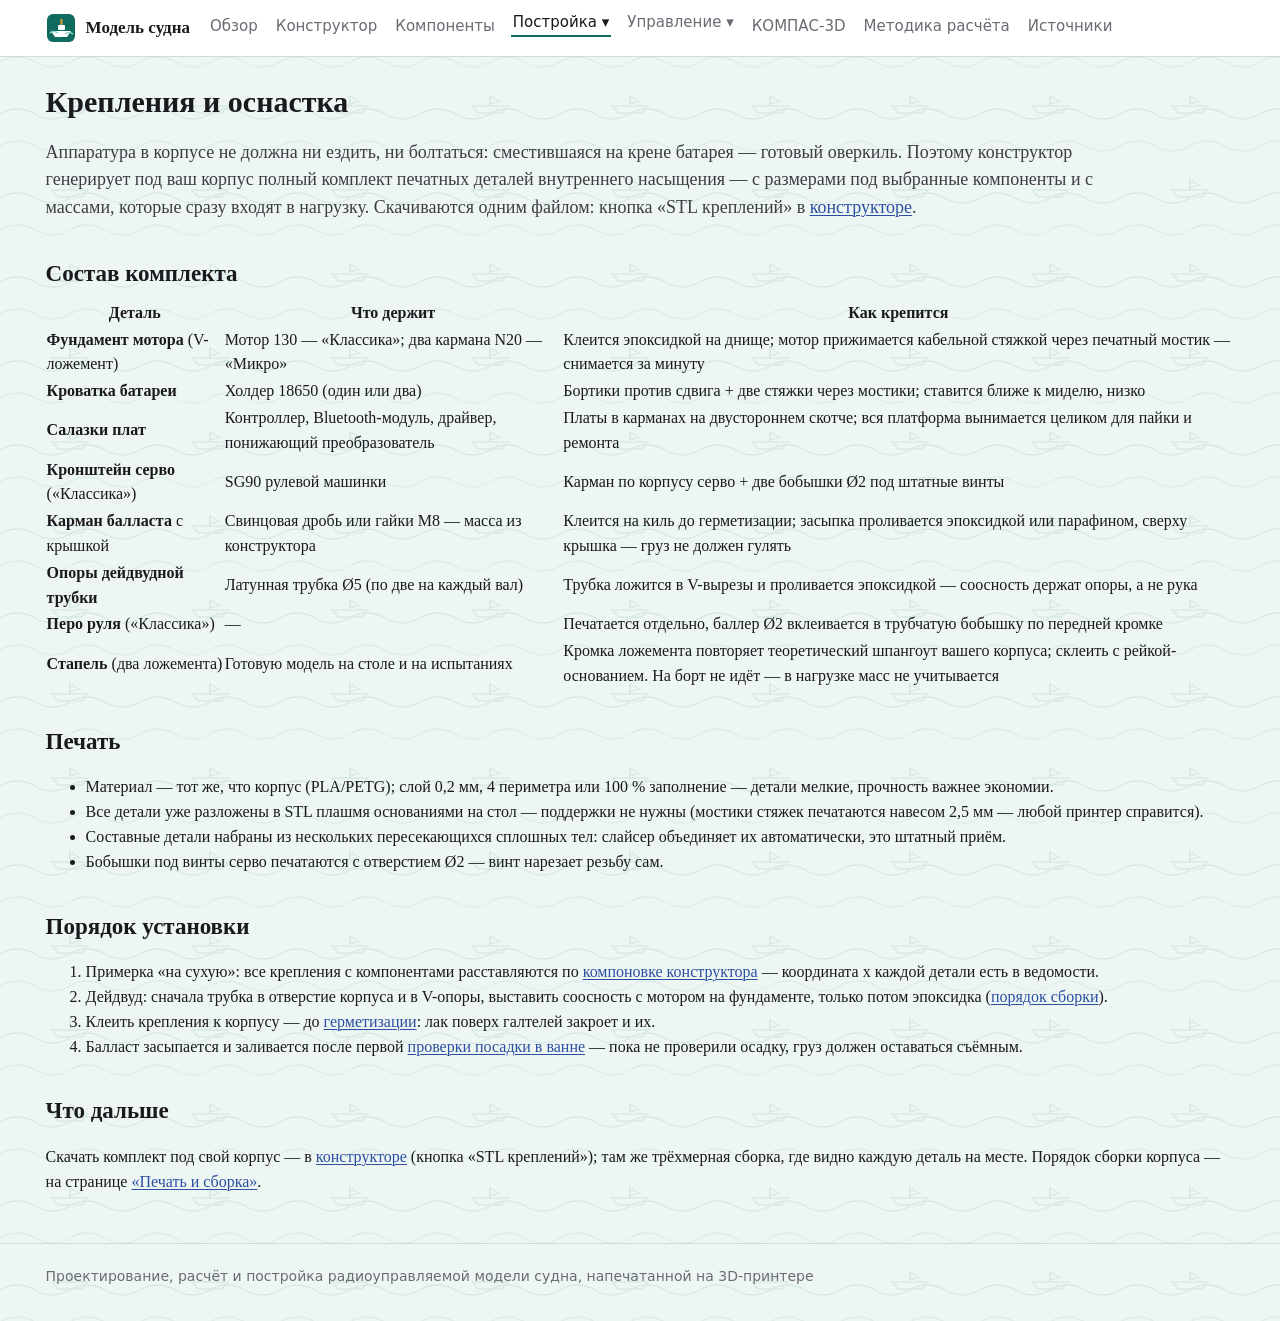
==== site/fittings.html @ aa369545 "Крепления и оснастка, 3D-вьюер сборки, честно замкнутый гладкий STL - fittings.js: печатные фундамен" ====
<!doctype html>
<html lang="ru">
<head>
<meta charset="utf-8">
<meta name="viewport" content="width=device-width, initial-scale=1">
<title>Крепления и оснастка — печатные фундаменты, кроватки и стапель</title>
<meta name="description" content="Печатные детали внутреннего насыщения модели: фундамент мотора, кроватка батареи, салазки плат, кронштейн серво, карман балласта, опоры дейдвуда, перо руля и стапель по обводам. Генерируются конструктором под ваш корпус.">
<link rel="stylesheet" href="assets/style.css">
</head>
<body>
<script src="assets/shell.js"></script>
<script src="assets/site.js" data-root="./" data-page="fittings"></script>
<main class="wrap">
  <h1>Крепления и оснастка</h1>
  <p class="lead">Аппаратура в корпусе не должна ни ездить, ни болтаться:
  сместившаяся на крене батарея — готовый оверкиль. Поэтому конструктор
  генерирует под ваш корпус полный комплект печатных деталей внутреннего
  насыщения — с размерами под выбранные компоненты и с массами, которые
  сразу входят в нагрузку. Скачиваются одним файлом: кнопка
  «STL креплений» в <a href="designer">конструкторе</a>.</p>

  <h2>Состав комплекта</h2>
  <table>
    <tr><th>Деталь</th><th>Что держит</th><th>Как крепится</th></tr>
    <tr><td><b>Фундамент мотора</b> (V-ложемент)</td>
      <td>Мотор 130 — «Классика»; два кармана N20 — «Микро»</td>
      <td>Клеится эпоксидкой на днище; мотор прижимается кабельной стяжкой
      через печатный мостик — снимается за минуту</td></tr>
    <tr><td><b>Кроватка батареи</b></td>
      <td>Холдер 18650 (один или два)</td>
      <td>Бортики против сдвига + две стяжки через мостики; ставится ближе
      к миделю, низко</td></tr>
    <tr><td><b>Салазки плат</b></td>
      <td>Контроллер, Bluetooth-модуль, драйвер, понижающий преобразователь</td>
      <td>Платы в карманах на двустороннем скотче; вся платформа вынимается
      целиком для пайки и ремонта</td></tr>
    <tr><td><b>Кронштейн серво</b> («Классика»)</td>
      <td>SG90 рулевой машинки</td>
      <td>Карман по корпусу серво + две бобышки Ø2 под штатные винты</td></tr>
    <tr><td><b>Карман балласта</b> с крышкой</td>
      <td>Свинцовая дробь или гайки М8 — масса из конструктора</td>
      <td>Клеится на киль до герметизации; засыпка проливается эпоксидкой
      или парафином, сверху крышка — груз не должен гулять</td></tr>
    <tr><td><b>Опоры дейдвудной трубки</b></td>
      <td>Латунная трубка Ø5 (по две на каждый вал)</td>
      <td>Трубка ложится в V-вырезы и проливается эпоксидкой — соосность
      держат опоры, а не рука</td></tr>
    <tr><td><b>Перо руля</b> («Классика»)</td>
      <td>—</td>
      <td>Печатается отдельно, баллер Ø2 вклеивается в трубчатую бобышку
      по передней кромке</td></tr>
    <tr><td><b>Стапель</b> (два ложемента)</td>
      <td>Готовую модель на столе и на испытаниях</td>
      <td>Кромка ложемента повторяет теоретический шпангоут вашего корпуса;
      склеить с рейкой-основанием. На борт не идёт — в нагрузке масс
      не учитывается</td></tr>
  </table>

  <h2>Печать</h2>
  <ul>
    <li>Материал — тот же, что корпус (PLA/PETG); слой 0,2 мм, 4 периметра
    или 100 % заполнение — детали мелкие, прочность важнее экономии.</li>
    <li>Все детали уже разложены в STL плашмя основаниями на стол —
    поддержки не нужны (мостики стяжек печатаются навесом 2,5 мм — любой
    принтер справится).</li>
    <li>Составные детали набраны из нескольких пересекающихся сплошных
    тел: слайсер объединяет их автоматически, это штатный приём.</li>
    <li>Бобышки под винты серво печатаются с отверстием Ø2 — винт нарезает
    резьбу сам.</li>
  </ul>

  <h2>Порядок установки</h2>
  <ol>
    <li>Примерка «на сухую»: все крепления с компонентами расставляются по
    <a href="designer">компоновке конструктора</a> — координата x каждой
    детали есть в ведомости.</li>
    <li>Дейдвуд: сначала трубка в отверстие корпуса и в V-опоры, выставить
    соосность с мотором на фундаменте, только потом эпоксидка
    (<a href="build">порядок сборки</a>).</li>
    <li>Клеить крепления к корпусу — до <a href="seal">герметизации</a>:
    лак поверх галтелей закроет и их.</li>
    <li>Балласт засыпается и заливается после первой
    <a href="trials">проверки посадки в ванне</a> — пока не проверили
    осадку, груз должен оставаться съёмным.</li>
  </ol>

  <h2>Что дальше</h2>
  <p>Скачать комплект под свой корпус — в <a href="designer">конструкторе</a>
  (кнопка «STL креплений»); там же трёхмерная сборка, где видно каждую
  деталь на месте. Порядок сборки корпуса — на странице
  <a href="build">«Печать и сборка»</a>.</p>
</main>
</body>
</html>
---- site/assets/style.css ----
@import url("base.css");
/* Модель судна для 3D-печати — стиль сайта.
 * Палитра своя (морской сине-зелёный), фон — волны с корпусом на них. */
:root {
  --bg: #eef6f4;
  --paper: #ffffff;
  --ink: #1a1a1e;
  --muted: #6b6b74;
  --line: #d5d9d2;
  --accent: #0e6b5e;
  --accent2: #2b4fa0;
  --green: #1d7a3e;
  --chip: #e7efe9;
  --link: #2b4fa0;
  --shadow: 0 1px 3px rgba(20,20,30,.08), 0 8px 24px rgba(20,20,30,.06);
}
body {
  margin: 0; background-color: var(--bg); background-image: url("data:image/svg+xml,%3Csvg xmlns='http://www.w3.org/2000/svg' width='140' height='84' viewBox='0 0 140 84'%3E%3Cg fill='none' stroke='%230e6b5e' stroke-width='1.3' opacity='0.10'%3E%3Cpath d='M0 30 Q 17 20 35 30 T 70 30 T 105 30 T 140 30'/%3E%3Cpath d='M0 62 Q 17 52 35 62 T 70 62 T 105 62 T 140 62' opacity='0.7'/%3E%3Cpath d='M52 22 L 88 22 L 82 29 L 58 29 Z'/%3E%3Cline x1='70' y1='22' x2='70' y2='12'/%3E%3Cpath d='M70 12 L 79 17 L 70 20 Z'/%3E%3C/g%3E%3C/svg%3E"); color: var(--ink);
  font: 16px/1.55 Georgia, 'Times New Roman', serif;
}

/* выключные формулы KaTeX: на узком экране прокручиваются внутри себя */
.katex-display { overflow-x: auto; overflow-y: hidden; padding: 2px 0; }
.katex-display > .katex { white-space: nowrap; }

/* SVG-доска чертежей */
svg.geo-board {
  width: 100%; height: auto; display: block;
  background: #fff; border: 1px solid var(--line); border-radius: 10px;
  touch-action: none; user-select: none;
}
.red  { stroke: var(--accent); }
.blue { stroke: var(--accent2); }
.green{ stroke: var(--green); }
.gray { stroke: #9a9aa2; }
.pt { fill: #16161a; stroke: none; }
.lbl { font: italic 14.5px Georgia, serif; fill: #16161a; paint-order: stroke; stroke: #ffffffcc; stroke-width: 3px; }
.lbl-dim { font: 700 13px system-ui, sans-serif; fill: #101014; }

/* мобильная вёрстка: таблицы, код и заметки не распирают страницу */
main table { display: block; overflow-x: auto; border-collapse: collapse; }
main pre { overflow-x: auto; max-width: 100%; }
main code { overflow-wrap: anywhere; }
main .note div { overflow-wrap: anywhere; }
.controls label { display: inline-flex; align-items: center; gap: 6px; flex-wrap: wrap; }
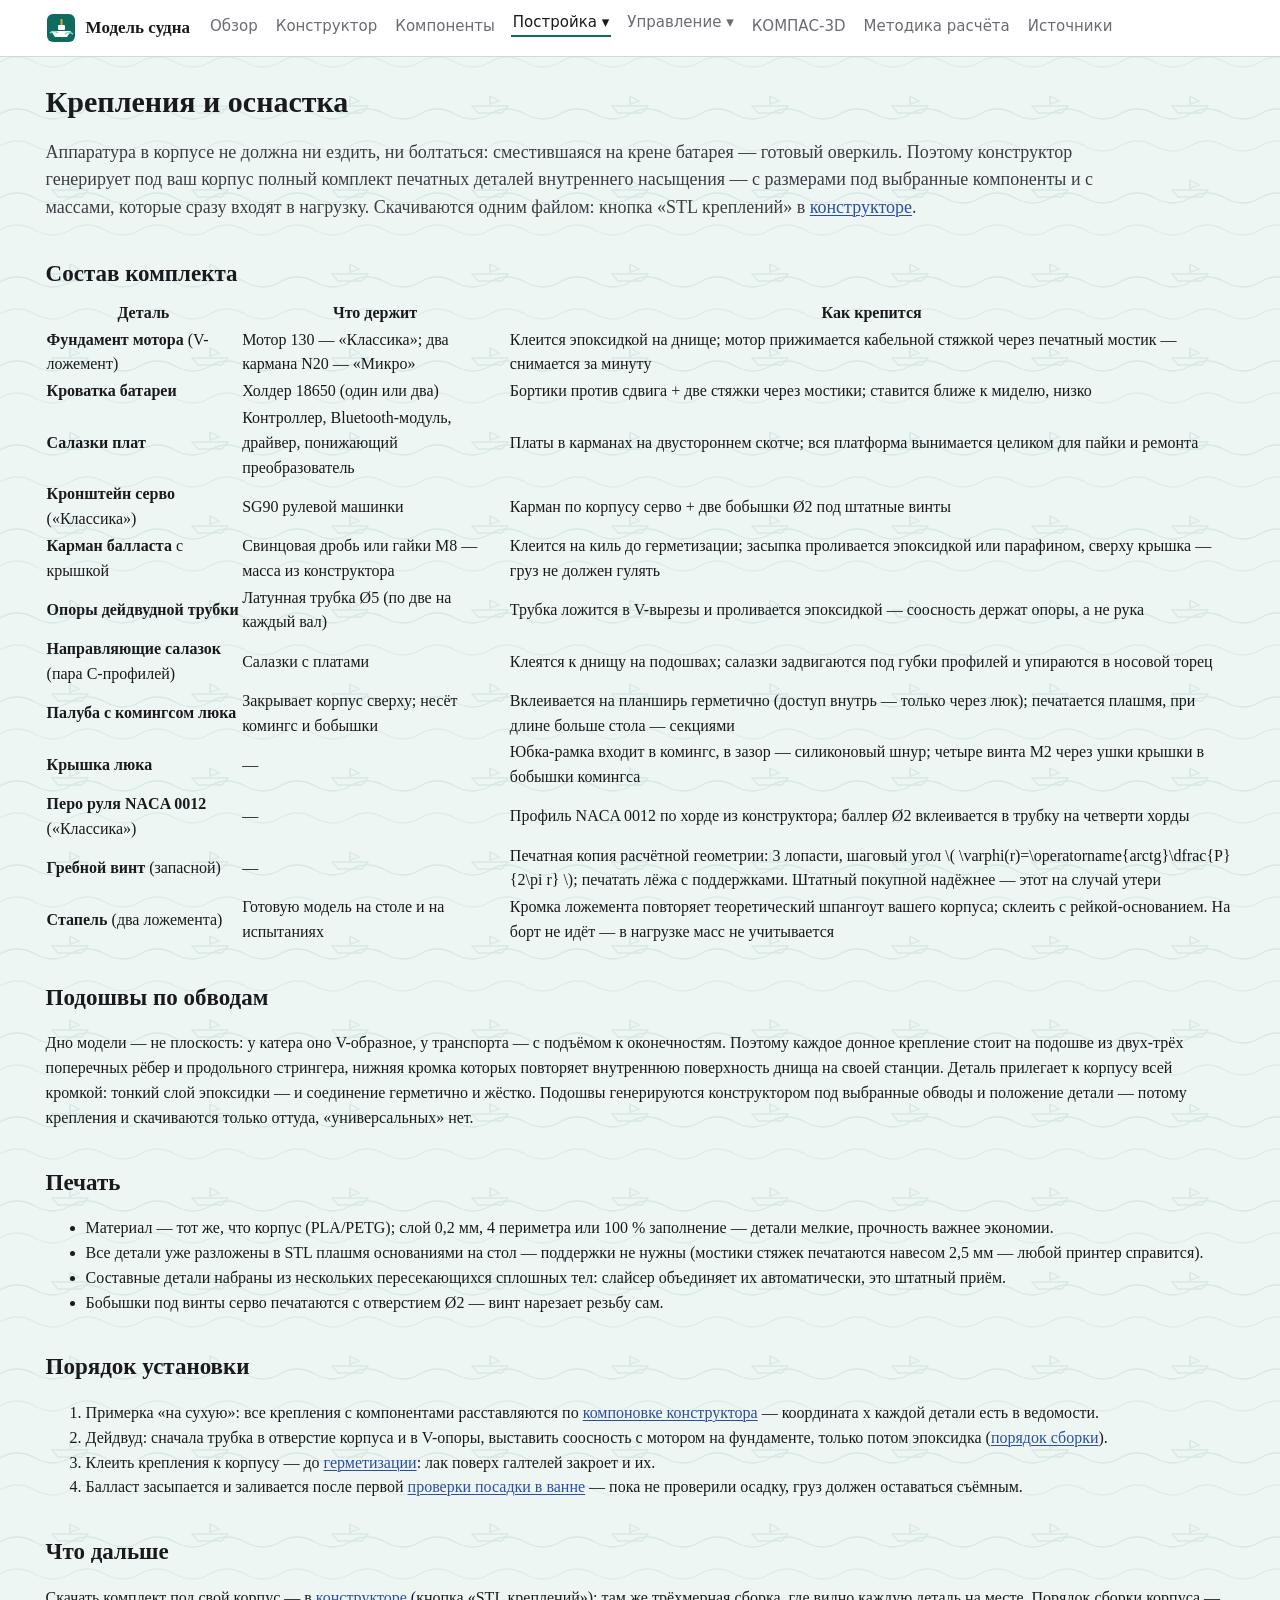
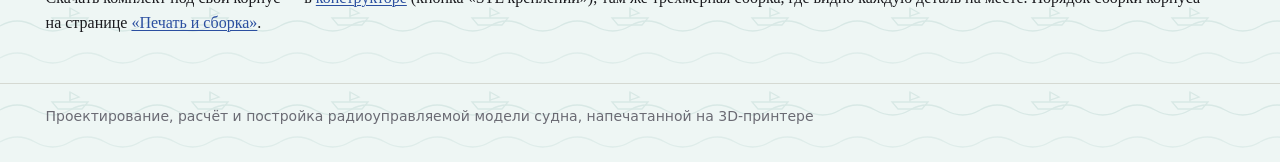
==== commit aac78856: "Инженерная сборка: подошвы по обводам, палуба с люком, лопастной винт, NACA-руль - Транец и форштеве" ====
--- a/site/fittings.html
+++ b/site/fittings.html
@@ -45,16 +45,43 @@
       <td>Латунная трубка Ø5 (по две на каждый вал)</td>
       <td>Трубка ложится в V-вырезы и проливается эпоксидкой — соосность
       держат опоры, а не рука</td></tr>
-    <tr><td><b>Перо руля</b> («Классика»)</td>
+    <tr><td><b>Направляющие салазок</b> (пара С-профилей)</td>
+      <td>Салазки с платами</td>
+      <td>Клеятся к днищу на подошвах; салазки задвигаются под губки
+      профилей и упираются в носовой торец</td></tr>
+    <tr><td><b>Палуба с комингсом люка</b></td>
+      <td>Закрывает корпус сверху; несёт комингс и бобышки</td>
+      <td>Вклеивается на планширь герметично (доступ внутрь — только через
+      люк); печатается плашмя, при длине больше стола — секциями</td></tr>
+    <tr><td><b>Крышка люка</b></td>
       <td>—</td>
-      <td>Печатается отдельно, баллер Ø2 вклеивается в трубчатую бобышку
-      по передней кромке</td></tr>
+      <td>Юбка-рамка входит в комингс, в зазор — силиконовый шнур;
+      четыре винта М2 через ушки крышки в бобышки комингса</td></tr>
+    <tr><td><b>Перо руля NACA 0012</b> («Классика»)</td>
+      <td>—</td>
+      <td>Профиль NACA 0012 по хорде из конструктора; баллер Ø2 вклеивается
+      в трубку на четверти хорды</td></tr>
+    <tr><td><b>Гребной винт</b> (запасной)</td>
+      <td>—</td>
+      <td>Печатная копия расчётной геометрии: 3 лопасти, шаговый угол
+      \( \varphi(r)=\operatorname{arctg}\dfrac{P}{2\pi r} \); печатать лёжа
+      с поддержками. Штатный покупной надёжнее — этот на случай утери</td></tr>
     <tr><td><b>Стапель</b> (два ложемента)</td>
       <td>Готовую модель на столе и на испытаниях</td>
       <td>Кромка ложемента повторяет теоретический шпангоут вашего корпуса;
       склеить с рейкой-основанием. На борт не идёт — в нагрузке масс
       не учитывается</td></tr>
   </table>
+
+  <h2>Подошвы по обводам</h2>
+  <p>Дно модели — не плоскость: у катера оно V-образное, у транспорта —
+  с подъёмом к оконечностям. Поэтому каждое донное крепление стоит на
+  подошве из двух-трёх поперечных рёбер и продольного стрингера, нижняя
+  кромка которых повторяет внутреннюю поверхность днища на своей станции.
+  Деталь прилегает к корпусу всей кромкой: тонкий слой эпоксидки — и
+  соединение герметично и жёстко. Подошвы генерируются конструктором под
+  выбранные обводы и положение детали — потому крепления и скачиваются
+  только оттуда, «универсальных» нет.</p>
 
   <h2>Печать</h2>
   <ul>
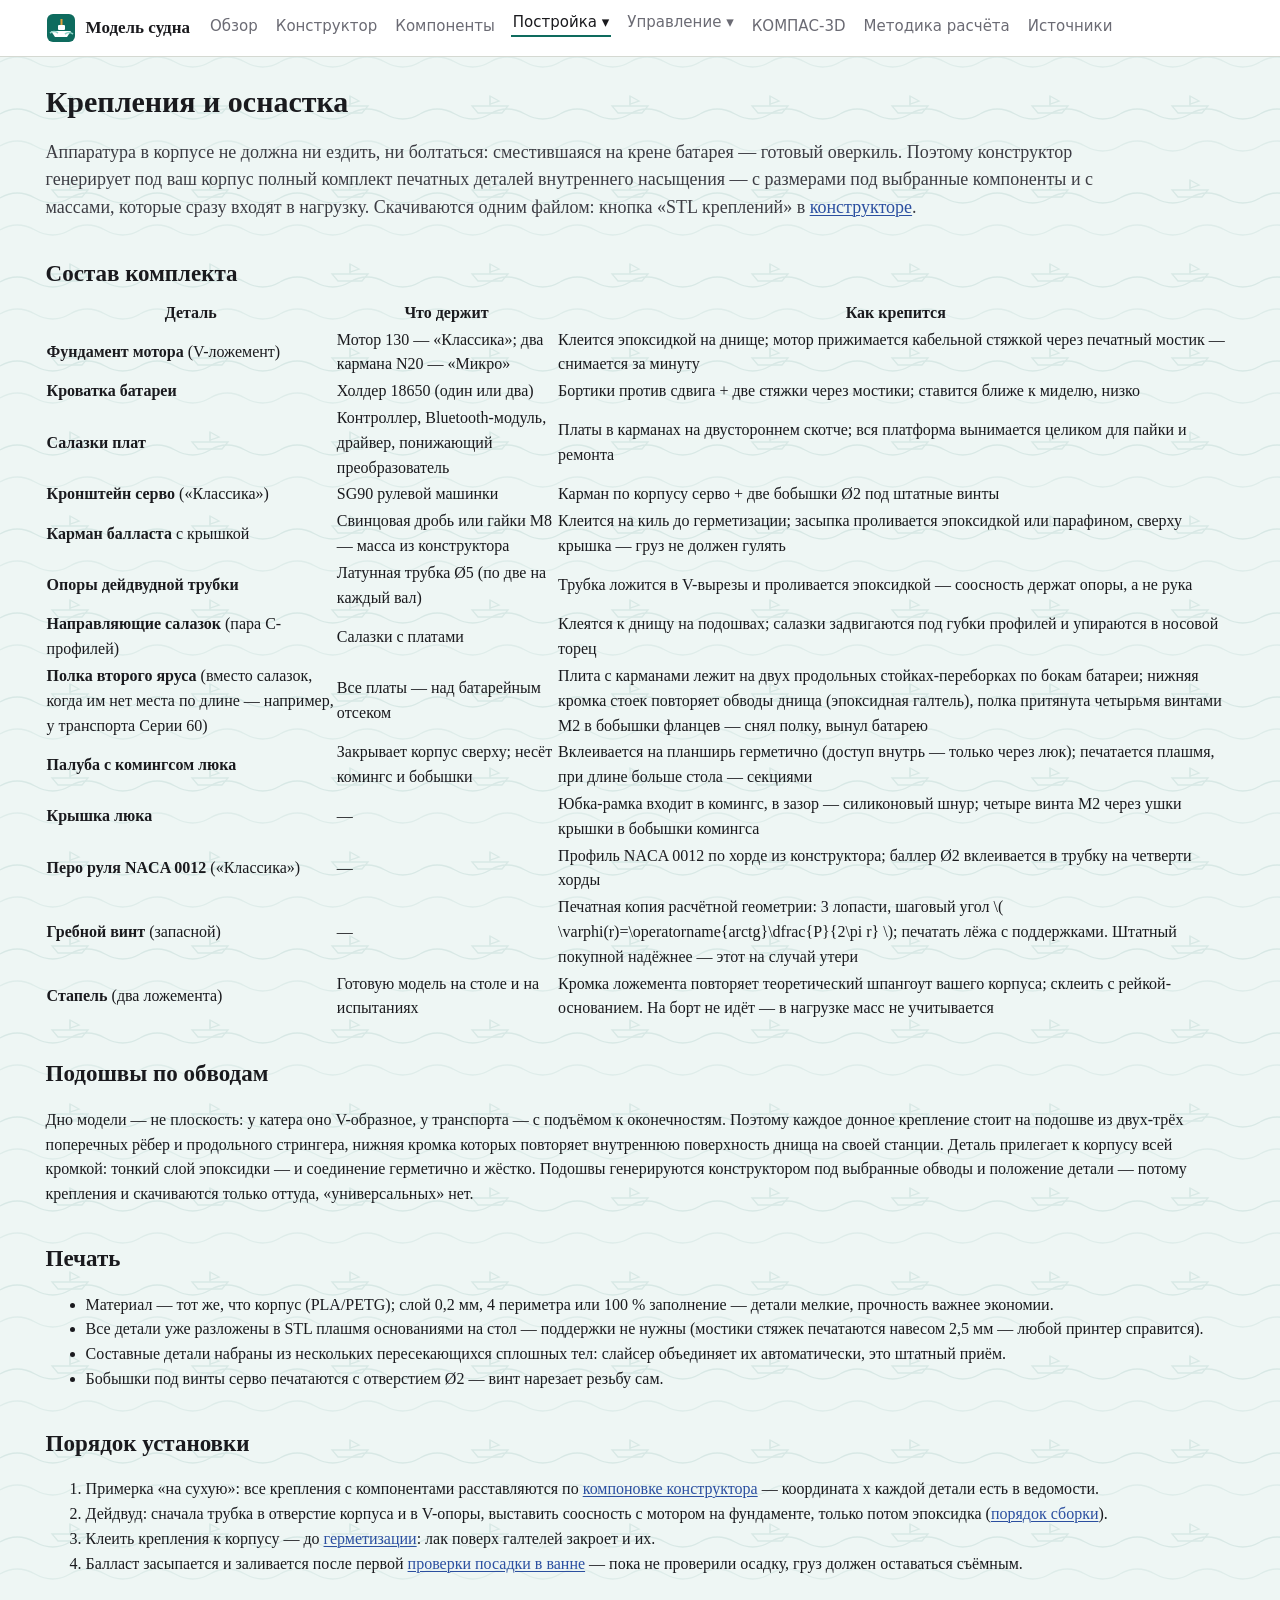
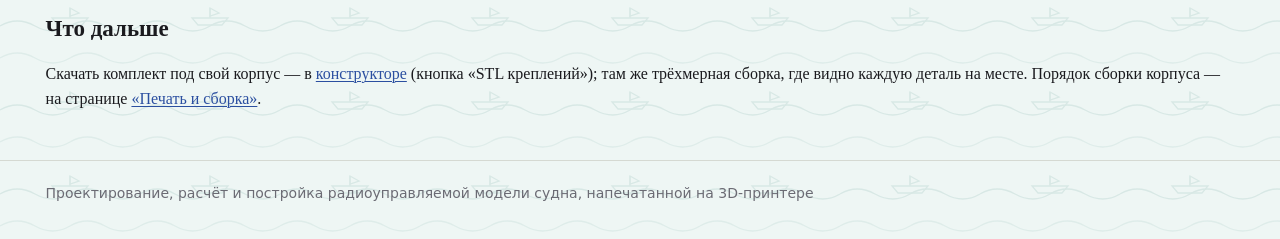
==== commit 1e7e7c96: "Двухэтажная полка плат над батареей (Серия 60 и все тесные компоновки) Когда салазкам нет свободного" ====
--- a/site/fittings.html
+++ b/site/fittings.html
@@ -49,6 +49,13 @@
       <td>Салазки с платами</td>
       <td>Клеятся к днищу на подошвах; салазки задвигаются под губки
       профилей и упираются в носовой торец</td></tr>
+    <tr><td><b>Полка второго яруса</b> (вместо салазок, когда им нет
+      места по длине — например, у транспорта Серии 60)</td>
+      <td>Все платы — над батарейным отсеком</td>
+      <td>Плита с карманами лежит на двух продольных стойках-переборках по
+      бокам батареи; нижняя кромка стоек повторяет обводы днища (эпоксидная
+      галтель), полка притянута четырьмя винтами М2 в бобышки фланцев —
+      снял полку, вынул батарею</td></tr>
     <tr><td><b>Палуба с комингсом люка</b></td>
       <td>Закрывает корпус сверху; несёт комингс и бобышки</td>
       <td>Вклеивается на планширь герметично (доступ внутрь — только через
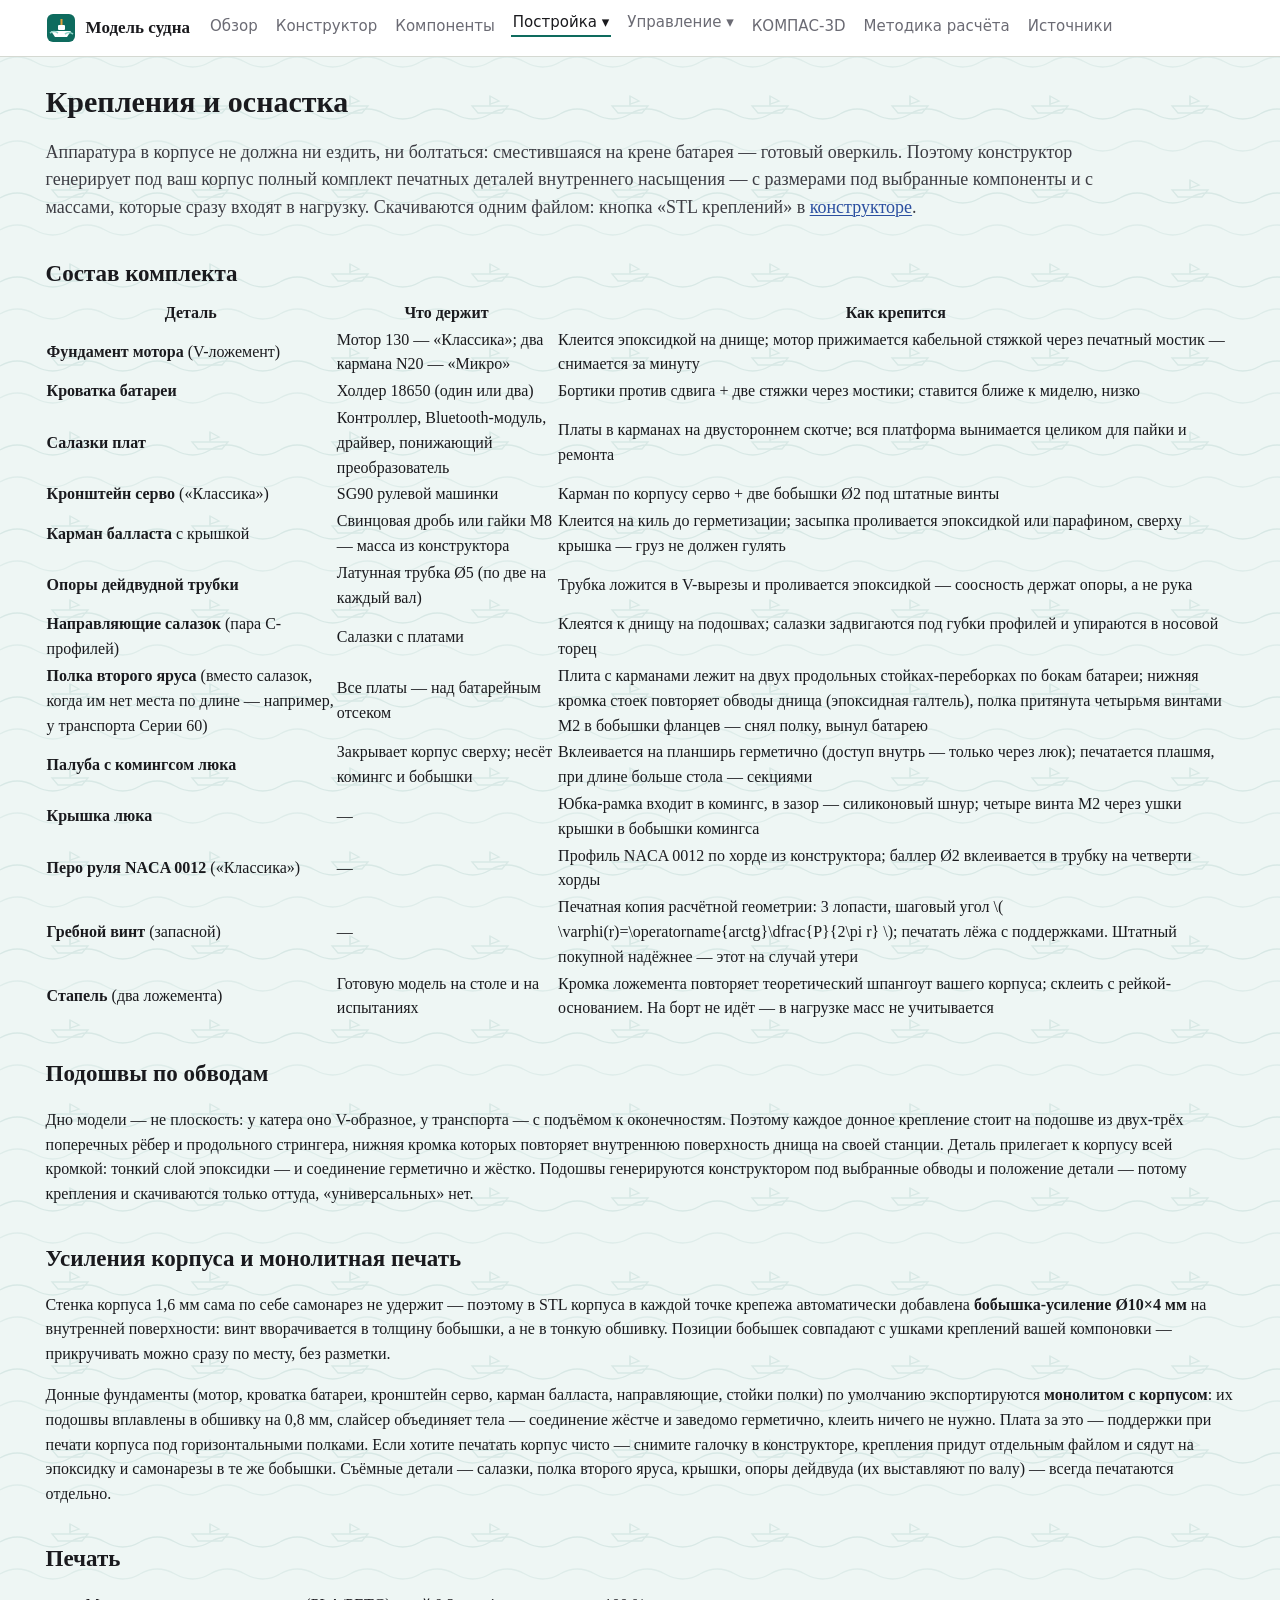
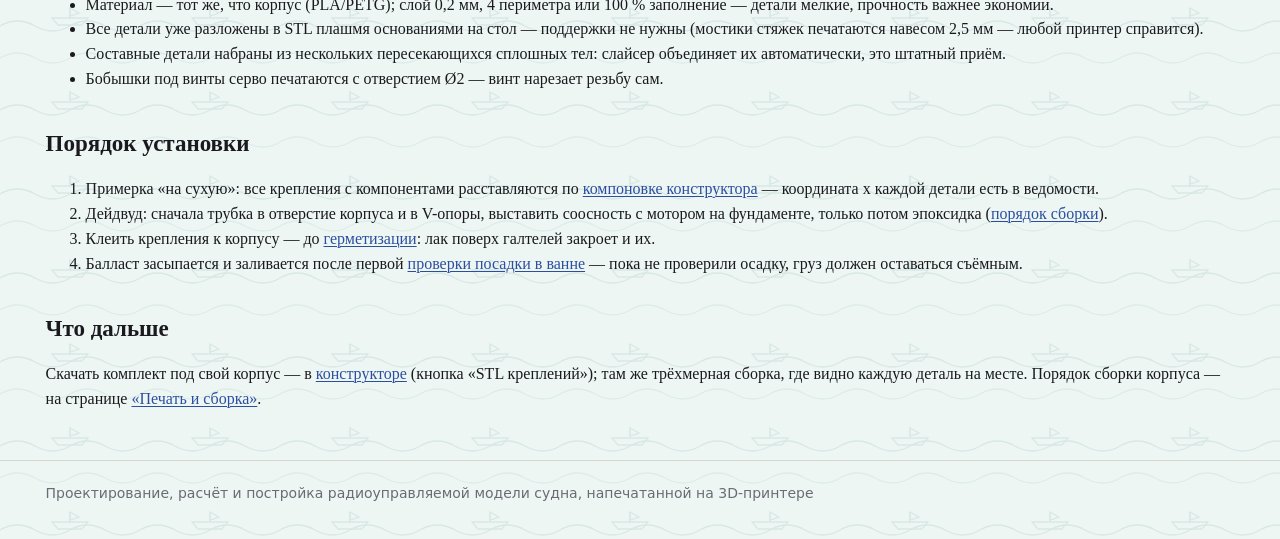
==== commit 6af1552b: "Апертура винта в дейдвуде, винты в железной проверке, усиления и монолит - Винты ВКЛЮЧЕНЫ в железную" ====
--- a/site/fittings.html
+++ b/site/fittings.html
@@ -90,6 +90,24 @@
   выбранные обводы и положение детали — потому крепления и скачиваются
   только оттуда, «универсальных» нет.</p>
 
+  <h2>Усиления корпуса и монолитная печать</h2>
+  <p>Стенка корпуса 1,6 мм сама по себе самонарез не удержит — поэтому в
+  STL корпуса в каждой точке крепежа автоматически добавлена
+  <b>бобышка-усиление Ø10×4 мм</b> на внутренней поверхности: винт
+  вворачивается в толщину бобышки, а не в тонкую обшивку. Позиции бобышек
+  совпадают с ушками креплений вашей компоновки — прикручивать можно сразу
+  по месту, без разметки.</p>
+  <p>Донные фундаменты (мотор, кроватка батареи, кронштейн серво, карман
+  балласта, направляющие, стойки полки) по умолчанию экспортируются
+  <b>монолитом с корпусом</b>: их подошвы вплавлены в обшивку на 0,8 мм,
+  слайсер объединяет тела — соединение жёстче и заведомо герметично, клеить
+  ничего не нужно. Плата за это — поддержки при печати корпуса под
+  горизонтальными полками. Если хотите печатать корпус чисто — снимите
+  галочку в конструкторе, крепления придут отдельным файлом и сядут на
+  эпоксидку и самонарезы в те же бобышки. Съёмные детали — салазки, полка
+  второго яруса, крышки, опоры дейдвуда (их выставляют по валу) — всегда
+  печатаются отдельно.</p>
+
   <h2>Печать</h2>
   <ul>
     <li>Материал — тот же, что корпус (PLA/PETG); слой 0,2 мм, 4 периметра
